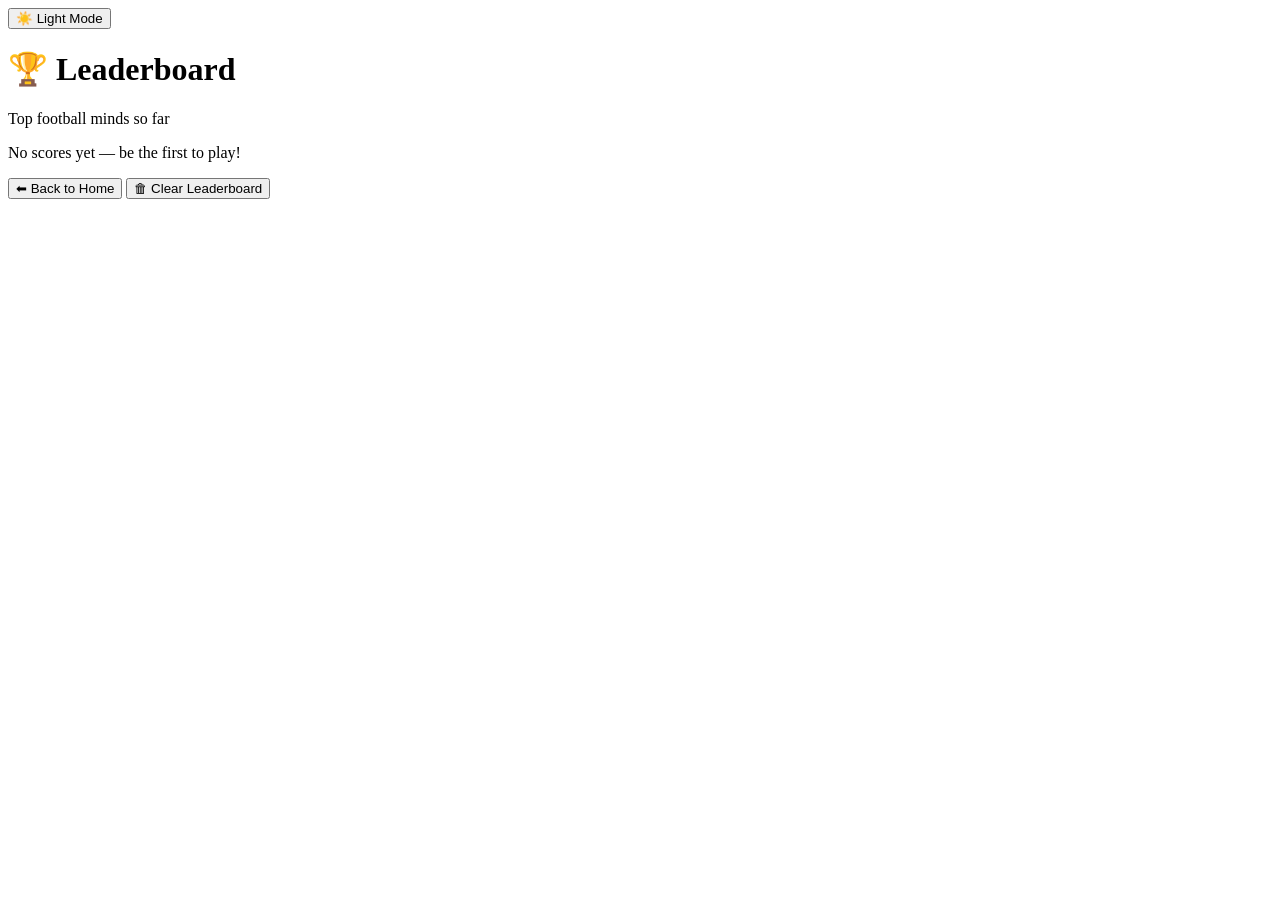
==== leaderboard.html @ 70d059df "Complete FIFA World Cup Ultimate Quiz" ====
<!doctype html>
<html lang="en">
  <head>
    <meta charset="UTF-8" />
    <meta name="viewport" content="width=device-width, initial-scale=1.0" />
    <title>Leaderboard | FIFA World Cup Ultimate Quiz</title>

    <link rel="stylesheet" href="css/theme.css" />
    <link rel="stylesheet" href="css/leaderboard.css" />
  </head>
  <body>
    <button id="themeToggle" class="theme-toggle">🌙 Dark Mode</button>

    <div class="overlay">
      <div class="quiz-card">
        <h1>🏆 Leaderboard</h1>
        <p class="subtitle">Top football minds so far</p>

        <ol id="leaderboardList" class="leaderboard-list"></ol>

        <p id="emptyMsg" class="empty-msg" style="display: none">
          No scores yet — be the first to play!
        </p>

        <div class="btn-row">
          <button id="backBtn">⬅ Back to Home</button>
          <button id="clearBtn">🗑 Clear Leaderboard</button>
        </div>
      </div>
    </div>

    <script src="js/theme.js"></script>
    <script src="js/leaderboard.js"></script>
  </body>
</html>
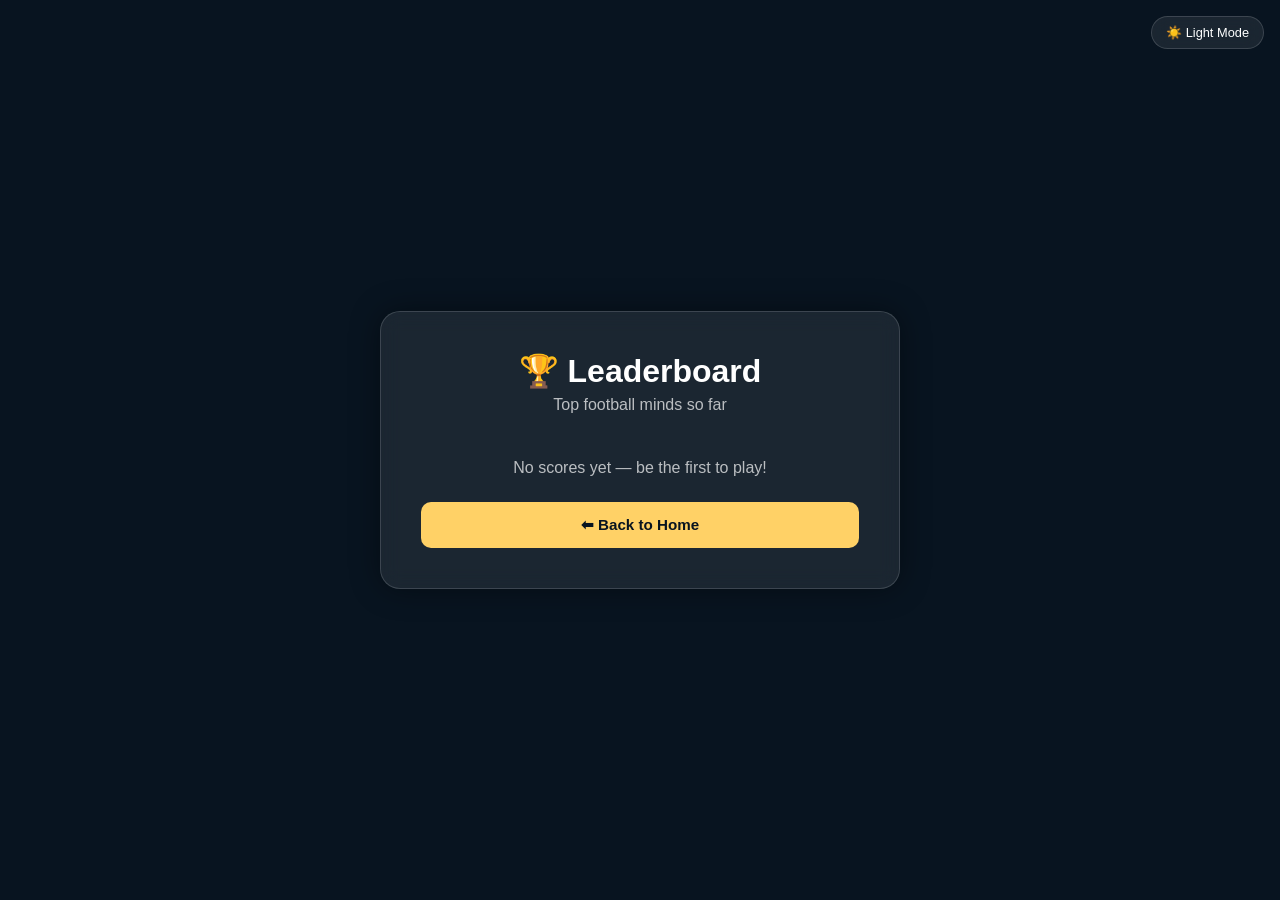
==== commit 2dd331ae: "Hide clear leaderboard button behind secret admin key" ====
--- a/leaderboard.html
+++ b/leaderboard.html
@@ -24,7 +24,6 @@
 
         <div class="btn-row">
           <button id="backBtn">⬅ Back to Home</button>
-          <button id="clearBtn">🗑 Clear Leaderboard</button>
         </div>
       </div>
     </div>
--- a/css/theme.css
+++ b/css/theme.css
@@ -0,0 +1,69 @@
+:root {
+  --bg-color: #081420;
+  --bg-overlay-start: rgba(8, 20, 32, 0.85);
+  --bg-overlay-end: rgba(8, 20, 32, 0.95);
+  --card-bg: rgba(255, 255, 255, 0.08);
+  --card-border: rgba(255, 255, 255, 0.15);
+  --text-color: #ffffff;
+  --text-muted: rgba(255, 255, 255, 0.7);
+  --text-muted-strong: rgba(255, 255, 255, 0.85);
+  --accent: #ffd166;
+  --accent-hover: #ffe08a;
+  --accent-text: #081420;
+  --input-bg: rgba(255, 255, 255, 0.05);
+  --option-bg: rgba(255, 255, 255, 0.05);
+  --option-border: rgba(255, 255, 255, 0.15);
+  --option-hover-bg: rgba(255, 255, 255, 0.15);
+  --panel-bg: rgba(255, 255, 255, 0.05);
+  --shadow-color: rgba(0, 0, 0, 0.4);
+  --dot-empty: rgba(255, 255, 255, 0.15);
+}
+
+[data-theme="light"] {
+  --bg-color: #eef1f5;
+  --bg-overlay-start: rgba(238, 241, 245, 0.9);
+  --bg-overlay-end: rgba(238, 241, 245, 0.97);
+  --card-bg: rgba(255, 255, 255, 0.85);
+  --card-border: rgba(8, 20, 32, 0.1);
+  --text-color: #0c1b28;
+  --text-muted: rgba(12, 27, 40, 0.65);
+  --text-muted-strong: rgba(12, 27, 40, 0.8);
+  --accent: #e08e2b;
+  --accent-hover: #f0a13f;
+  --accent-text: #ffffff;
+  --input-bg: rgba(8, 20, 32, 0.04);
+  --option-bg: rgba(8, 20, 32, 0.04);
+  --option-border: rgba(8, 20, 32, 0.12);
+  --option-hover-bg: rgba(8, 20, 32, 0.08);
+  --panel-bg: rgba(8, 20, 32, 0.04);
+  --shadow-color: rgba(8, 20, 32, 0.15);
+  --dot-empty: rgba(8, 20, 32, 0.12);
+}
+
+body {
+  transition:
+    background-color 0.3s ease,
+    color 0.3s ease;
+}
+
+.theme-toggle {
+  position: fixed;
+  top: 16px;
+  right: 16px;
+  z-index: 999;
+  padding: 8px 14px;
+  border-radius: 20px;
+  border: 1px solid var(--card-border);
+  background: var(--card-bg);
+  color: var(--text-color);
+  font-size: 0.8rem;
+  cursor: pointer;
+  backdrop-filter: blur(10px);
+  transition:
+    transform 0.15s ease,
+    background 0.2s ease;
+}
+
+.theme-toggle:hover {
+  transform: translateY(-2px);
+}
--- a/css/leaderboard.css
+++ b/css/leaderboard.css
@@ -0,0 +1,129 @@
+* {
+  margin: 0;
+  padding: 0;
+  box-sizing: border-box;
+}
+
+body {
+  font-family: Arial, Helvetica, sans-serif;
+  min-height: 100vh;
+  color: var(--text-color);
+  background-color: var(--bg-color);
+  display: flex;
+  justify-content: center;
+  align-items: center;
+}
+
+.overlay {
+  width: 100%;
+  min-height: 100vh;
+  display: flex;
+  justify-content: center;
+  align-items: center;
+  padding: 20px;
+}
+
+.quiz-card {
+  width: 520px;
+  max-width: 100%;
+  text-align: center;
+  background: var(--card-bg);
+  border: 1px solid var(--card-border);
+  border-radius: 20px;
+  padding: 40px;
+  backdrop-filter: blur(10px);
+  box-shadow: 0 0 30px var(--shadow-color);
+}
+
+.subtitle {
+  color: var(--text-muted);
+  margin-top: 6px;
+  margin-bottom: 25px;
+}
+
+.leaderboard-list {
+  list-style: none;
+  text-align: left;
+  margin-bottom: 20px;
+  max-height: 320px;
+  overflow-y: auto;
+}
+
+.leaderboard-list li {
+  display: flex;
+  align-items: center;
+  gap: 12px;
+  padding: 12px 14px;
+  border-radius: 10px;
+  background: var(--panel-bg);
+  margin-bottom: 8px;
+}
+
+.leaderboard-list li:nth-child(1) .rank {
+  color: var(--accent);
+}
+.leaderboard-list li:nth-child(2) .rank {
+  color: #cfd8dc;
+}
+.leaderboard-list li:nth-child(3) .rank {
+  color: #e0a95d;
+}
+
+.rank {
+  font-weight: bold;
+  width: 28px;
+}
+
+.player-name {
+  flex: 1;
+  font-weight: bold;
+}
+
+.player-score {
+  font-weight: bold;
+  color: var(--accent);
+}
+
+.empty-msg {
+  color: var(--text-muted);
+  margin-bottom: 25px;
+}
+
+.btn-row {
+  display: flex;
+  gap: 12px;
+}
+
+.btn-row button {
+  flex: 1;
+  padding: 14px;
+  border: none;
+  border-radius: 10px;
+  font-size: 0.95rem;
+  font-weight: bold;
+  cursor: pointer;
+  transition:
+    transform 0.15s ease,
+    background 0.2s ease;
+}
+
+#backBtn {
+  background: var(--accent);
+  color: var(--accent-text);
+}
+
+#backBtn:hover {
+  background: var(--accent-hover);
+  transform: translateY(-2px);
+}
+
+#clearBtn {
+  background: rgba(231, 76, 60, 0.2);
+  color: #ff8a80;
+  border: 1px solid rgba(231, 76, 60, 0.4);
+}
+
+#clearBtn:hover {
+  background: rgba(231, 76, 60, 0.35);
+  transform: translateY(-2px);
+}
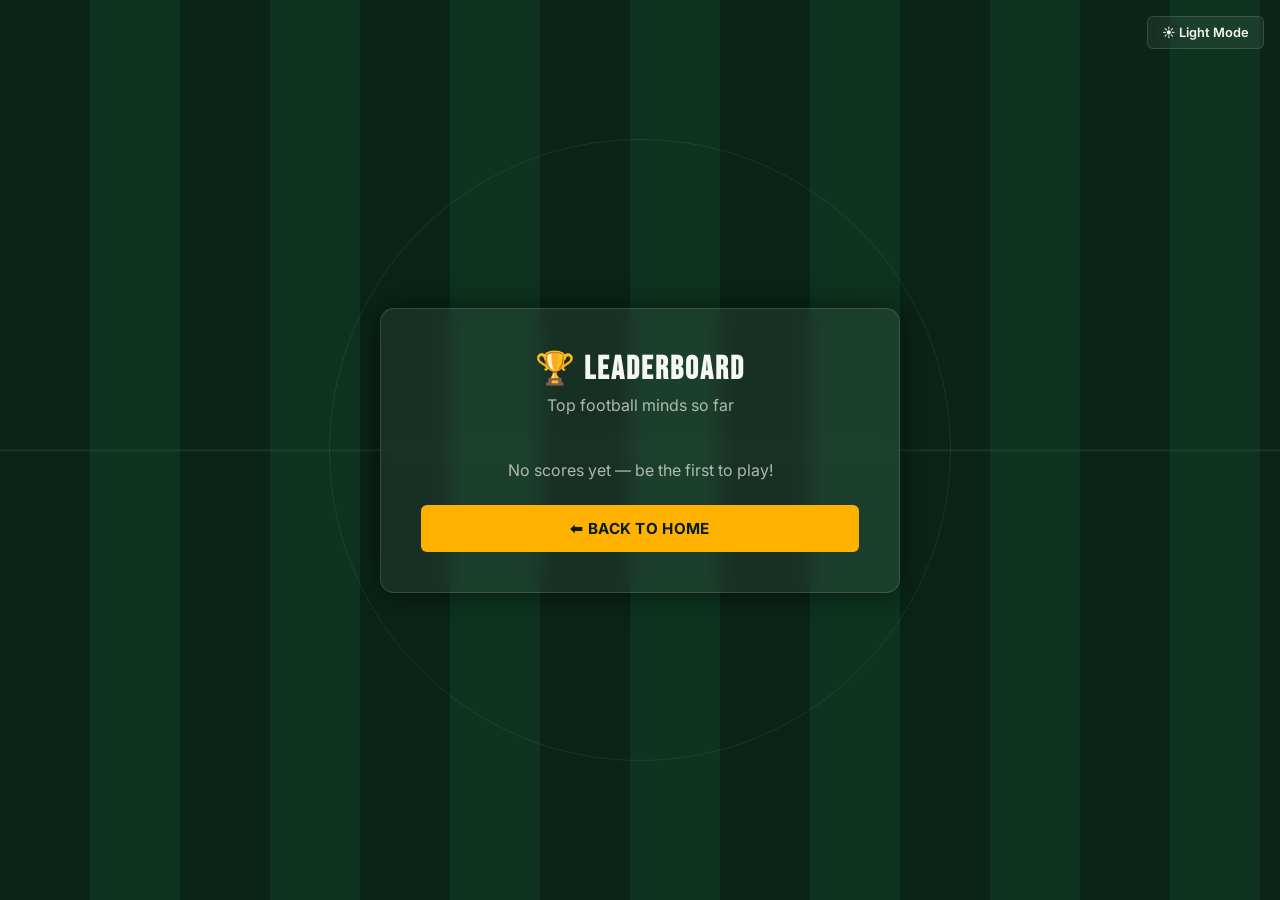
==== commit c0c485ff: "Updated website" ====
--- a/leaderboard.html
+++ b/leaderboard.html
@@ -4,6 +4,12 @@
     <meta charset="UTF-8" />
     <meta name="viewport" content="width=device-width, initial-scale=1.0" />
     <title>Leaderboard | FIFA World Cup Ultimate Quiz</title>
+    <link rel="preconnect" href="https://fonts.googleapis.com" />
+    <link rel="preconnect" href="https://fonts.gstatic.com" crossorigin />
+    <link
+      href="https://fonts.googleapis.com/css2?family=Bebas+Neue&family=Inter:wght@400;500;600;700&family=Space+Mono:wght@400;700&display=swap"
+      rel="stylesheet"
+    />
 
     <link rel="stylesheet" href="css/theme.css" />
     <link rel="stylesheet" href="css/leaderboard.css" />
--- a/css/theme.css
+++ b/css/theme.css
@@ -1,43 +1,53 @@
 :root {
-  --bg-color: #081420;
-  --bg-overlay-start: rgba(8, 20, 32, 0.85);
-  --bg-overlay-end: rgba(8, 20, 32, 0.95);
-  --card-bg: rgba(255, 255, 255, 0.08);
-  --card-border: rgba(255, 255, 255, 0.15);
-  --text-color: #ffffff;
-  --text-muted: rgba(255, 255, 255, 0.7);
-  --text-muted-strong: rgba(255, 255, 255, 0.85);
-  --accent: #ffd166;
-  --accent-hover: #ffe08a;
-  --accent-text: #081420;
-  --input-bg: rgba(255, 255, 255, 0.05);
-  --option-bg: rgba(255, 255, 255, 0.05);
-  --option-border: rgba(255, 255, 255, 0.15);
-  --option-hover-bg: rgba(255, 255, 255, 0.15);
-  --panel-bg: rgba(255, 255, 255, 0.05);
-  --shadow-color: rgba(0, 0, 0, 0.4);
-  --dot-empty: rgba(255, 255, 255, 0.15);
+  --pitch-dark: #071c12;
+  --pitch-mid: #0e3320;
+  --stripe-a: #0a2417;
+  --stripe-b: #0e3320;
+  --card-bg: rgba(244, 247, 242, 0.06);
+  --card-border: rgba(244, 247, 242, 0.14);
+  --text-color: #f4f7f2;
+  --text-muted: rgba(244, 247, 242, 0.68);
+  --text-muted-strong: rgba(244, 247, 242, 0.85);
+  --accent: #ffb100;
+  --accent-hover: #ffc233;
+  --accent-text: #071c12;
+  --input-bg: rgba(244, 247, 242, 0.05);
+  --option-bg: rgba(244, 247, 242, 0.05);
+  --option-border: rgba(244, 247, 242, 0.14);
+  --option-hover-bg: rgba(244, 247, 242, 0.13);
+  --panel-bg: rgba(244, 247, 242, 0.05);
+  --shadow-color: rgba(0, 0, 0, 0.5);
+  --dot-empty: rgba(244, 247, 242, 0.15);
+  --pitch-line: rgba(244, 247, 242, 0.07);
+  --scoreboard-bg: #04140c;
+  --scoreboard-text: #ffb100;
+  --scoreboard-glow: rgba(255, 177, 0, 0.55);
 }
 
 [data-theme="light"] {
-  --bg-color: #eef1f5;
-  --bg-overlay-start: rgba(238, 241, 245, 0.9);
-  --bg-overlay-end: rgba(238, 241, 245, 0.97);
+  --pitch-dark: #eef3ec;
+  --pitch-mid: #e2ebe0;
+  --stripe-a: #eef3ec;
+  --stripe-b: #e5ede3;
   --card-bg: rgba(255, 255, 255, 0.85);
-  --card-border: rgba(8, 20, 32, 0.1);
-  --text-color: #0c1b28;
-  --text-muted: rgba(12, 27, 40, 0.65);
-  --text-muted-strong: rgba(12, 27, 40, 0.8);
-  --accent: #e08e2b;
-  --accent-hover: #f0a13f;
+  --card-border: rgba(7, 28, 18, 0.1);
+  --text-color: #0d2416;
+  --text-muted: rgba(13, 36, 22, 0.65);
+  --text-muted-strong: rgba(13, 36, 22, 0.8);
+  --accent: #c77d00;
+  --accent-hover: #dd8e10;
   --accent-text: #ffffff;
-  --input-bg: rgba(8, 20, 32, 0.04);
-  --option-bg: rgba(8, 20, 32, 0.04);
-  --option-border: rgba(8, 20, 32, 0.12);
-  --option-hover-bg: rgba(8, 20, 32, 0.08);
-  --panel-bg: rgba(8, 20, 32, 0.04);
-  --shadow-color: rgba(8, 20, 32, 0.15);
-  --dot-empty: rgba(8, 20, 32, 0.12);
+  --input-bg: rgba(13, 36, 22, 0.04);
+  --option-bg: rgba(13, 36, 22, 0.04);
+  --option-border: rgba(13, 36, 22, 0.12);
+  --option-hover-bg: rgba(13, 36, 22, 0.08);
+  --panel-bg: rgba(13, 36, 22, 0.04);
+  --shadow-color: rgba(13, 36, 22, 0.15);
+  --dot-empty: rgba(13, 36, 22, 0.12);
+  --pitch-line: rgba(13, 36, 22, 0.06);
+  --scoreboard-bg: #0d2416;
+  --scoreboard-text: #ffd166;
+  --scoreboard-glow: rgba(255, 209, 102, 0.4);
 }
 
 body {
@@ -46,17 +56,81 @@
     color 0.3s ease;
 }
 
+/* Pitch background: mown-grass stripes + a faint center circle & halfway line */
+.overlay {
+  position: relative;
+  background-color: var(--pitch-dark);
+  background-image: repeating-linear-gradient(
+    90deg,
+    var(--stripe-a) 0px,
+    var(--stripe-a) 90px,
+    var(--stripe-b) 90px,
+    var(--stripe-b) 180px
+  );
+  overflow: hidden;
+}
+
+.overlay::before {
+  content: "";
+  position: absolute;
+  top: 50%;
+  left: 50%;
+  width: 620px;
+  height: 620px;
+  max-width: 90vw;
+  max-height: 90vw;
+  border: 1.5px solid var(--pitch-line);
+  border-radius: 50%;
+  transform: translate(-50%, -50%);
+  pointer-events: none;
+  z-index: 0;
+}
+
+.overlay::after {
+  content: "";
+  position: absolute;
+  top: 50%;
+  left: 0;
+  width: 100%;
+  height: 1.5px;
+  background: var(--pitch-line);
+  transform: translateY(-50%);
+  pointer-events: none;
+  z-index: 0;
+}
+
+.overlay > * {
+  position: relative;
+  z-index: 1;
+}
+
+/* Scoreboard-style digital chip, used for score/timer/final score */
+.scoreboard-chip {
+  font-family: "Space Mono", monospace;
+  background: var(--scoreboard-bg);
+  color: var(--scoreboard-text);
+  padding: 5px 12px;
+  border-radius: 5px;
+  font-weight: 700;
+  letter-spacing: 1px;
+  text-shadow: 0 0 8px var(--scoreboard-glow);
+  box-shadow: inset 0 0 0 1px rgba(255, 255, 255, 0.05);
+  display: inline-block;
+}
+
 .theme-toggle {
   position: fixed;
   top: 16px;
   right: 16px;
   z-index: 999;
   padding: 8px 14px;
-  border-radius: 20px;
+  border-radius: 6px;
   border: 1px solid var(--card-border);
   background: var(--card-bg);
   color: var(--text-color);
+  font-family: "Inter", sans-serif;
   font-size: 0.8rem;
+  font-weight: 600;
   cursor: pointer;
   backdrop-filter: blur(10px);
   transition:
@@ -67,3 +141,24 @@
 .theme-toggle:hover {
   transform: translateY(-2px);
 }
+
+.corner-logo {
+  position: fixed;
+  top: 16px;
+  left: 16px;
+  width: 42px;
+  height: 42px;
+  object-fit: contain;
+  z-index: 999;
+  border-radius: 8px;
+}
+
+.site-footer {
+  position: relative;
+  z-index: 1;
+  margin-top: 20px;
+  text-align: center;
+  font-size: 0.75rem;
+  font-family: "Inter", sans-serif;
+  color: var(--text-muted);
+}
--- a/css/leaderboard.css
+++ b/css/leaderboard.css
@@ -5,10 +5,9 @@
 }
 
 body {
-  font-family: Arial, Helvetica, sans-serif;
+  font-family: "Inter", sans-serif;
   min-height: 100vh;
   color: var(--text-color);
-  background-color: var(--bg-color);
   display: flex;
   justify-content: center;
   align-items: center;
@@ -29,10 +28,16 @@
   text-align: center;
   background: var(--card-bg);
   border: 1px solid var(--card-border);
-  border-radius: 20px;
+  border-radius: 14px;
   padding: 40px;
   backdrop-filter: blur(10px);
   box-shadow: 0 0 30px var(--shadow-color);
+}
+
+.quiz-card h1 {
+  font-family: "Bebas Neue", sans-serif;
+  font-size: 2rem;
+  letter-spacing: 2px;
 }
 
 .subtitle {
@@ -54,7 +59,7 @@
   align-items: center;
   gap: 12px;
   padding: 12px 14px;
-  border-radius: 10px;
+  border-radius: 6px;
   background: var(--panel-bg);
   margin-bottom: 8px;
 }
@@ -70,6 +75,7 @@
 }
 
 .rank {
+  font-family: "Space Mono", monospace;
   font-weight: bold;
   width: 28px;
 }
@@ -80,6 +86,7 @@
 }
 
 .player-score {
+  font-family: "Space Mono", monospace;
   font-weight: bold;
   color: var(--accent);
 }
@@ -98,9 +105,12 @@
   flex: 1;
   padding: 14px;
   border: none;
-  border-radius: 10px;
+  border-radius: 6px;
+  font-family: "Inter", sans-serif;
   font-size: 0.95rem;
-  font-weight: bold;
+  font-weight: 700;
+  text-transform: uppercase;
+  letter-spacing: 0.3px;
   cursor: pointer;
   transition:
     transform 0.15s ease,
